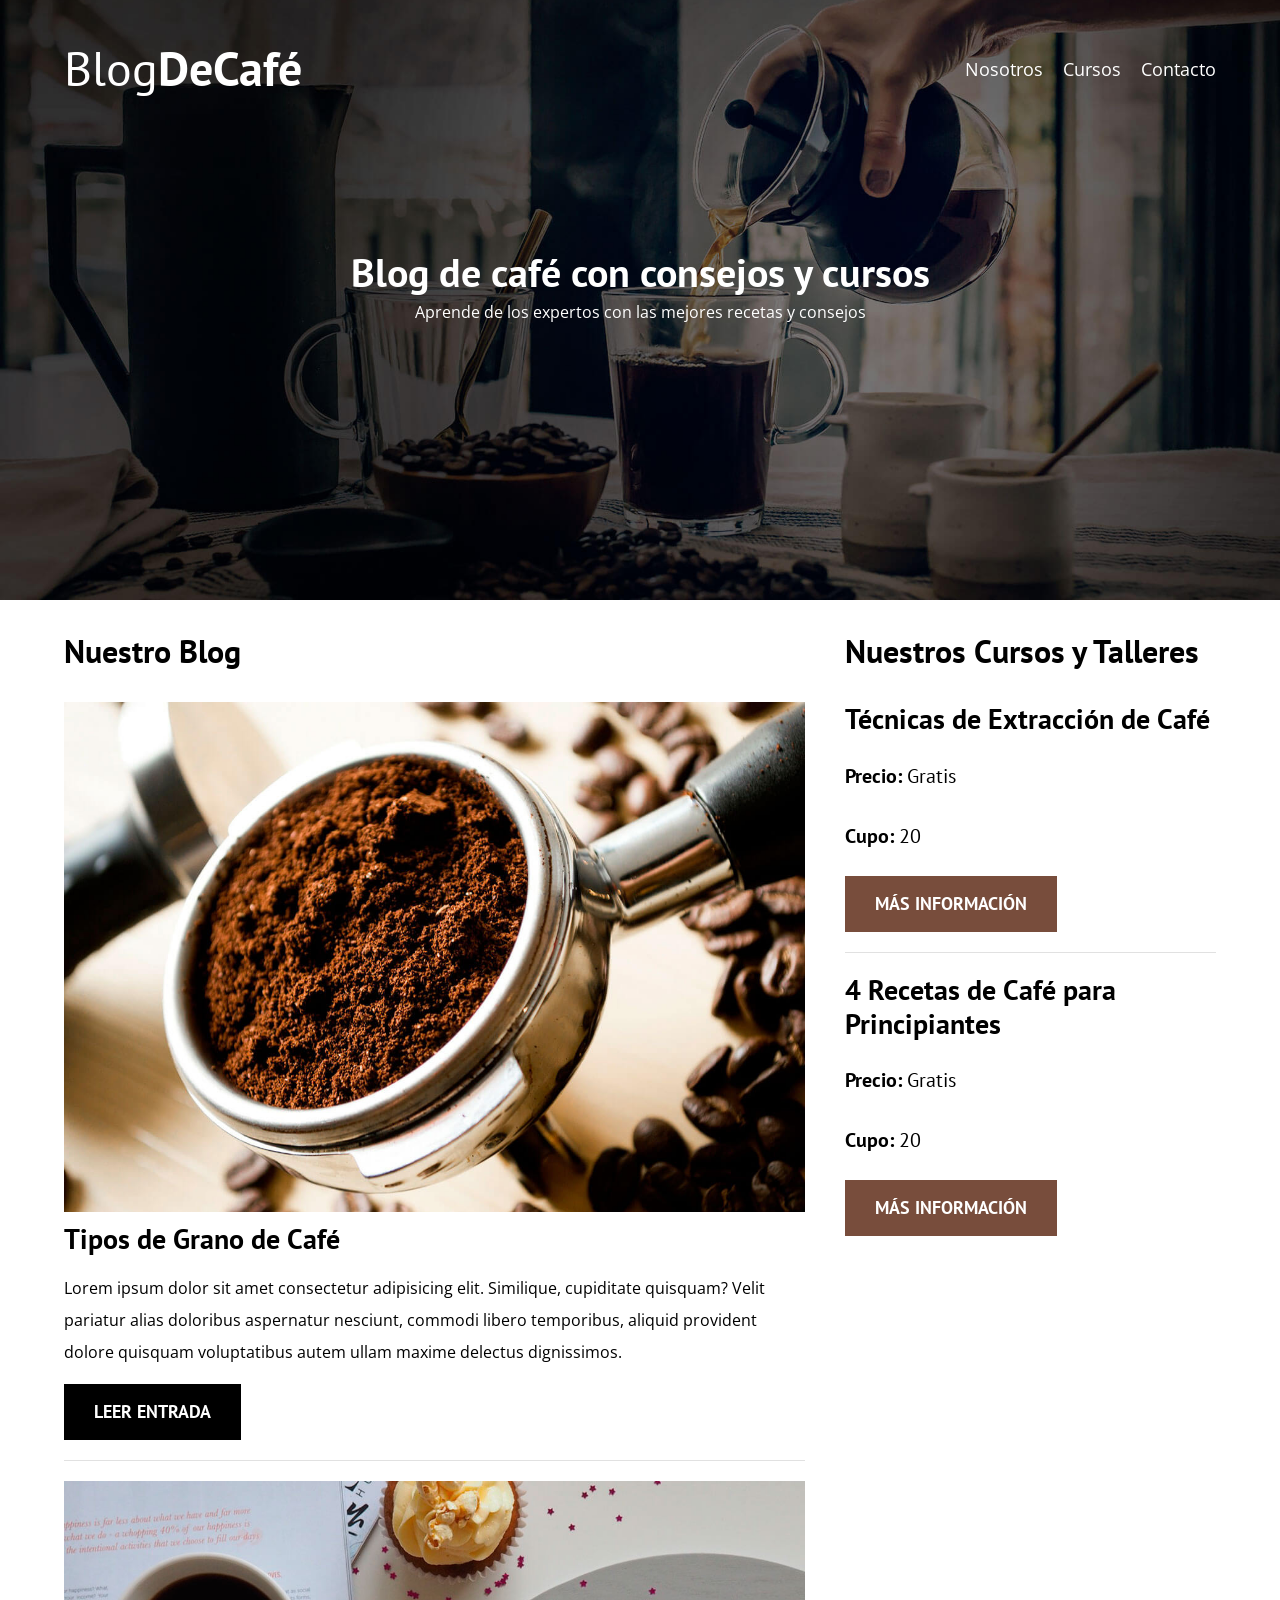
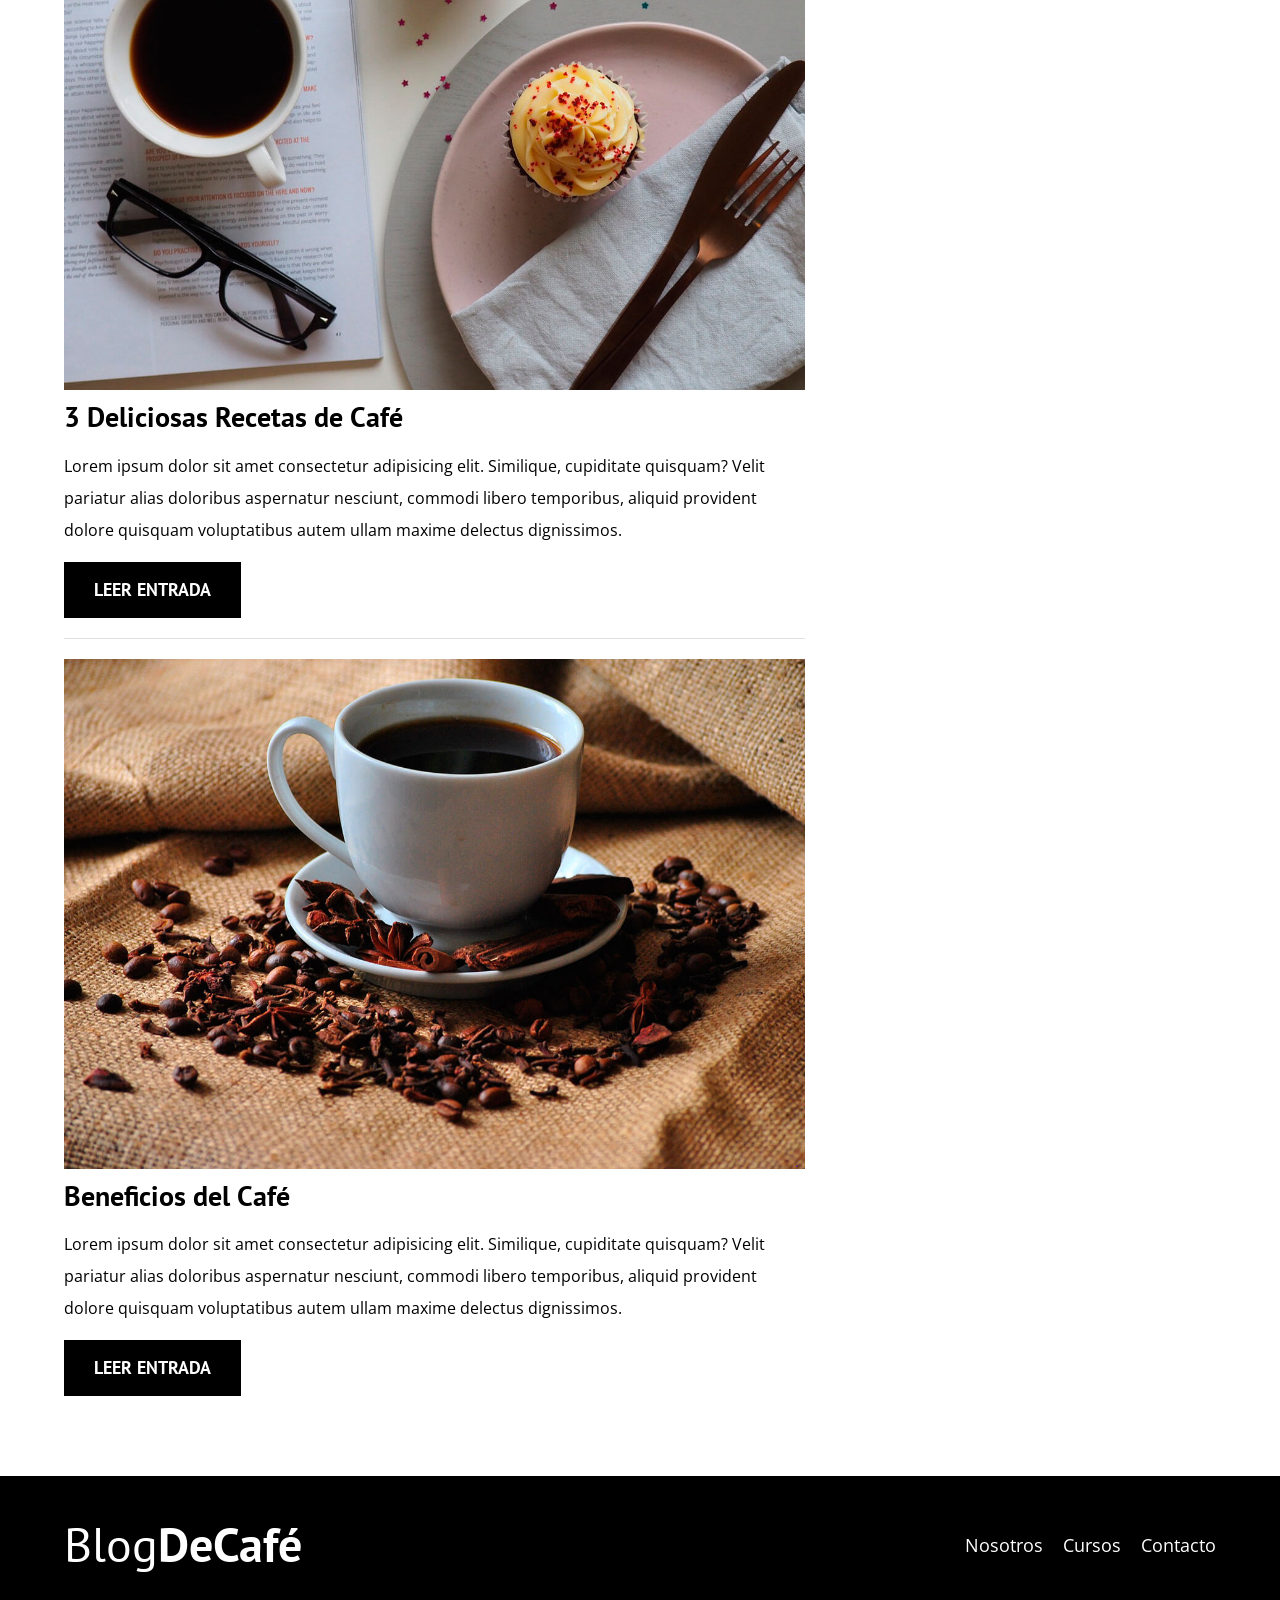
==== index.html @ 3a99da16 "primerCommit" ====
<!doctype html>
<html lang="es">
  <head>
    <meta charset="UTF-8" />
    <meta name="viewport" content="width=device-width, initial-scale=1.0" />
    <title>Blog de Café</title>
    <link rel="stylesheet" href="css/normalize.css" />
    <link rel="preconnect" href="https://fonts.googleapis.com" />
    <link rel="preconnect" href="https://fonts.gstatic.com" crossorigin />
    <link
      href="https://fonts.googleapis.com/css2?family=Open+Sans&family=PT+Sans:wght@400;700&display=swap"
      rel="stylesheet"
    />
    <link rel="stylesheet" href="css/style.css" />
  </head>
  <body>
    <header class="header">
      <div class="contenedor">
        <div class="barra">
          <a href="index.html" class="logo">
            <h1 class="logo__nombre no-margin centrar-texto">Blog<span class="logo__bold">DeCafé</span></h1>
          </a>
          <nav class="navegacion">
            <a href="nosotros.html" class="navegacion__enlace">Nosotros</a>
            <a href="cursos.html" class="navegacion__enlace">Cursos</a>
            <a href="contacto.html" class="navegacion__enlace">Contacto</a>
          </nav>
        </div>
      </div>
      <div class="header__texto">
        <h2 class="no-margin">Blog de café con consejos y cursos</h2>
        <p class="no-margin">Aprende de los expertos con las mejores recetas y consejos</p>
      </div>
    </header>
    <div class="contenedor contenido-principal">
      <main class="blog">
        <h3>Nuestro Blog</h3>
        <article class="entrada">
          <div class="entrada__imagen">
            <img src="img/blog1.jpg" alt="imagen blog" />
          </div>
          <div class="entrada__contenido">
            <h4 class="no-margin">Tipos de Grano de Café</h4>
            <p>
              Lorem ipsum dolor sit amet consectetur adipisicing elit. Similique, cupiditate quisquam? Velit pariatur
              alias doloribus aspernatur nesciunt, commodi libero temporibus, aliquid provident dolore quisquam
              voluptatibus autem ullam maxime delectus dignissimos.
            </p>
            <a href="entrada.html" class="boton boton--primario">Leer Entrada</a>
          </div>
        </article>
        <!--1ra entrada-->
        <article class="entrada">
          <div class="entrada__imagen">
            <img src="img/blog2.jpg" alt="imagen blog" />
          </div>
          <div class="entrada__contenido">
            <h4 class="no-margin">3 Deliciosas Recetas de Café</h4>
            <p>
              Lorem ipsum dolor sit amet consectetur adipisicing elit. Similique, cupiditate quisquam? Velit pariatur
              alias doloribus aspernatur nesciunt, commodi libero temporibus, aliquid provident dolore quisquam
              voluptatibus autem ullam maxime delectus dignissimos.
            </p>
            <a href="entrada.html" class="boton boton--primario">Leer Entrada</a>
          </div>
        </article>
        <!--2da entrada-->
        <article class="entrada">
          <div class="entrada__imagen">
            <img src="img/blog3.jpg" alt="imagen blog" />
          </div>
          <div class="entrada__contenido">
            <h4 class="no-margin">Beneficios del Café</h4>
            <p>
              Lorem ipsum dolor sit amet consectetur adipisicing elit. Similique, cupiditate quisquam? Velit pariatur
              alias doloribus aspernatur nesciunt, commodi libero temporibus, aliquid provident dolore quisquam
              voluptatibus autem ullam maxime delectus dignissimos.
            </p>
            <a href="entrada.html" class="boton boton--primario">Leer Entrada</a>
          </div>
        </article>
        <!--3ra entrada-->
      </main>
      <aside class="sidebar">
        <h3>Nuestros Cursos y Talleres</h3>
        <ul class="cursos no-padding">
          <li class="widget-curso">
            <h4 class="no-margin">Técnicas de Extracción de Café</h4>
            <p class="widget-curso__label">
              Precio:
              <span class="widget-curso__info">Gratis</span>
            </p>
            <p class="widget-curso__label">
              Cupo:
              <span class="widget-curso__info">20</span>
            </p>
            <a href="entrada.html" class="boton boton--secundario">Más Información</a>
          </li>
          <li class="widget-curso">
            <h4 class="no-margin">4 Recetas de Café para Principiantes</h4>
            <p class="widget-curso__label">
              Precio:
              <span class="widget-curso__info">Gratis</span>
            </p>
            <p class="widget-curso__label">
              Cupo:
              <span class="widget-curso__info">20</span>
            </p>
            <a href="entrada.html" class="boton boton--secundario">Más Información</a>
          </li>
        </ul>
      </aside>
    </div>
    <footer class="footer">
      <div class="contenedor">
        <div class="barra">
          <a href="index.html" class="logo">
            <h1 class="logo__nombre no-margin centrar-texto">Blog<span class="logo__bold">DeCafé</span></h1>
          </a>
          <nav class="navegacion">
            <a href="nosotros.html" class="navegacion__enlace">Nosotros</a>
            <a href="cursos.html" class="navegacion__enlace">Cursos</a>
            <a href="contacto.html" class="navegacion__enlace">Contacto</a>
          </nav>
        </div>
      </div>
    </footer>
  </body>
</html>
---- css/style.css ----
:root {
  --fuenteHeading: "PT Sans", sans-serif;
  --fuenteParrafos: "Open Sans", sans-serif;

  --primario: #784d3c;
  --gris: #e1e1e1;
  --blanco: #fff;
  --negro: #000;
}
html {
  box-sizing: border-box;
  font-size: 62.5%; /* 1 rem = 10px */
}
*,
*:before,
*:after {
  box-sizing: inherit;
}
body {
  font-family: var(--fuenteParrafos);
  font-size: 1.6rem;
  line-height: 2;
}

/* Globales (Lo que se usa mas de una vez va en Globales) */
.contenedor {
  width: min(90%, 120rem);
  margin: 0 auto;
}
a {
  text-decoration: none;
}
h1,
h2,
h3,
h4 {
  font-family: var(--fuenteHeading);
  line-height: 1.2;
}
h1 {
  font-size: 4.8rem;
}
h2 {
  font-size: 4rem;
}
h3 {
  font-size: 3.2rem;
}
h4 {
  font-size: 2.8rem;
}
img {
  max-width: 100%;
}

/* Utilidades */
.no-margin {
  margin: 0;
}
.no-padding {
  padding: 0;
}
.centrar-texto {
  text-align: center;
}

/* Header */
.header {
  background-image: url(../img/banner.jpg);
  height: 60rem;
  background-size: cover;
  background-repeat: no-repeat;
  background-position: center center;
}
.header__texto {
  text-align: center;
  color: var(--blanco);
  margin-top: 5rem;
}
@media (min-width: 768px) {
  .header__texto {
    margin-top: 15rem;
  }
}
.barra {
  padding-top: 4rem;
}
@media (min-width: 768px) {
  .barra {
    display: flex;
    justify-content: space-between;
    align-items: center;
  }
}
.logo {
  color: var(--blanco);
}
.logo__nombre {
  font-weight: 400;
}
.logo__bold {
  font-weight: 700;
}
@media (min-width: 768px) {
  .navegacion {
    display: flex;
    gap: 2rem;
  }
}
.navegacion__enlace {
  display: block;
  text-align: center;
  font-size: 1.8rem;
  color: var(--blanco);
}
@media (min-width: 768px) {
  .contenido-principal {
    display: grid;
    grid-template-columns: 2fr 1fr;
    column-gap: 4rem;
  }
}
.entrada {
  border-bottom: 1px solid var(--gris);
  margin-bottom: 2rem;
}
.entrada:last-of-type {
  border: none;
}
.boton {
  display: block;
  font-family: var(--fuenteHeading);
  color: var(--blanco);
  text-align: center;
  padding: 1rem 3rem;
  font-size: 1.8rem;
  text-transform: uppercase;
  font-weight: 700;
  margin-bottom: 2rem;
}
@media (min-width: 768px) {
  .boton {
    display: inline-block;
  }
}
.boton--primario {
  background-color: var(--negro);
}
.boton--secundario {
  background-color: var(--primario);
}
.cursos {
  list-style: none;
}
.widget-curso {
  border-bottom: 1px solid var(--gris);
  margin-bottom: 2rem;
}
.widget-curso:last-of-type {
  border-bottom: none;
}
.widget-curso__label {
  font-family: var(--fuenteHeading);
  font-weight: 700;
}
.widget-curso__info {
  font-weight: 400;
}
.widget-curso__label,
.widget-curso__info {
  font-size: 2rem;
}
.footer {
  background-color: var(--negro);
  padding-bottom: 3rem;
  margin-top: 4rem;
}

/* Sobre Nosotros */
@media (min-width: 768px) {
  .sobre-nosotros {
    display: grid;
    grid-template-columns: repeat(2, 1fr);
    gap: 2rem;
  }
}

/* Cursos */
.curso {
  padding: 3rem 0;
  border-bottom: 1px solid var(--gris);
}
@media (min-width: 768px) {
  .curso {
    display: grid;
    grid-template-columns: 1fr 2fr;
    gap: 2rem;
  }
}
.curso:last-of-type {
  border: none;
}
.curso__label {
  font-family: var(--fuenteHeading);
  font-weight: 700;
}
.curso__info {
  font-weight: 400;
}
.curso__label,
.curso__info {
  font-size: 2rem;
}
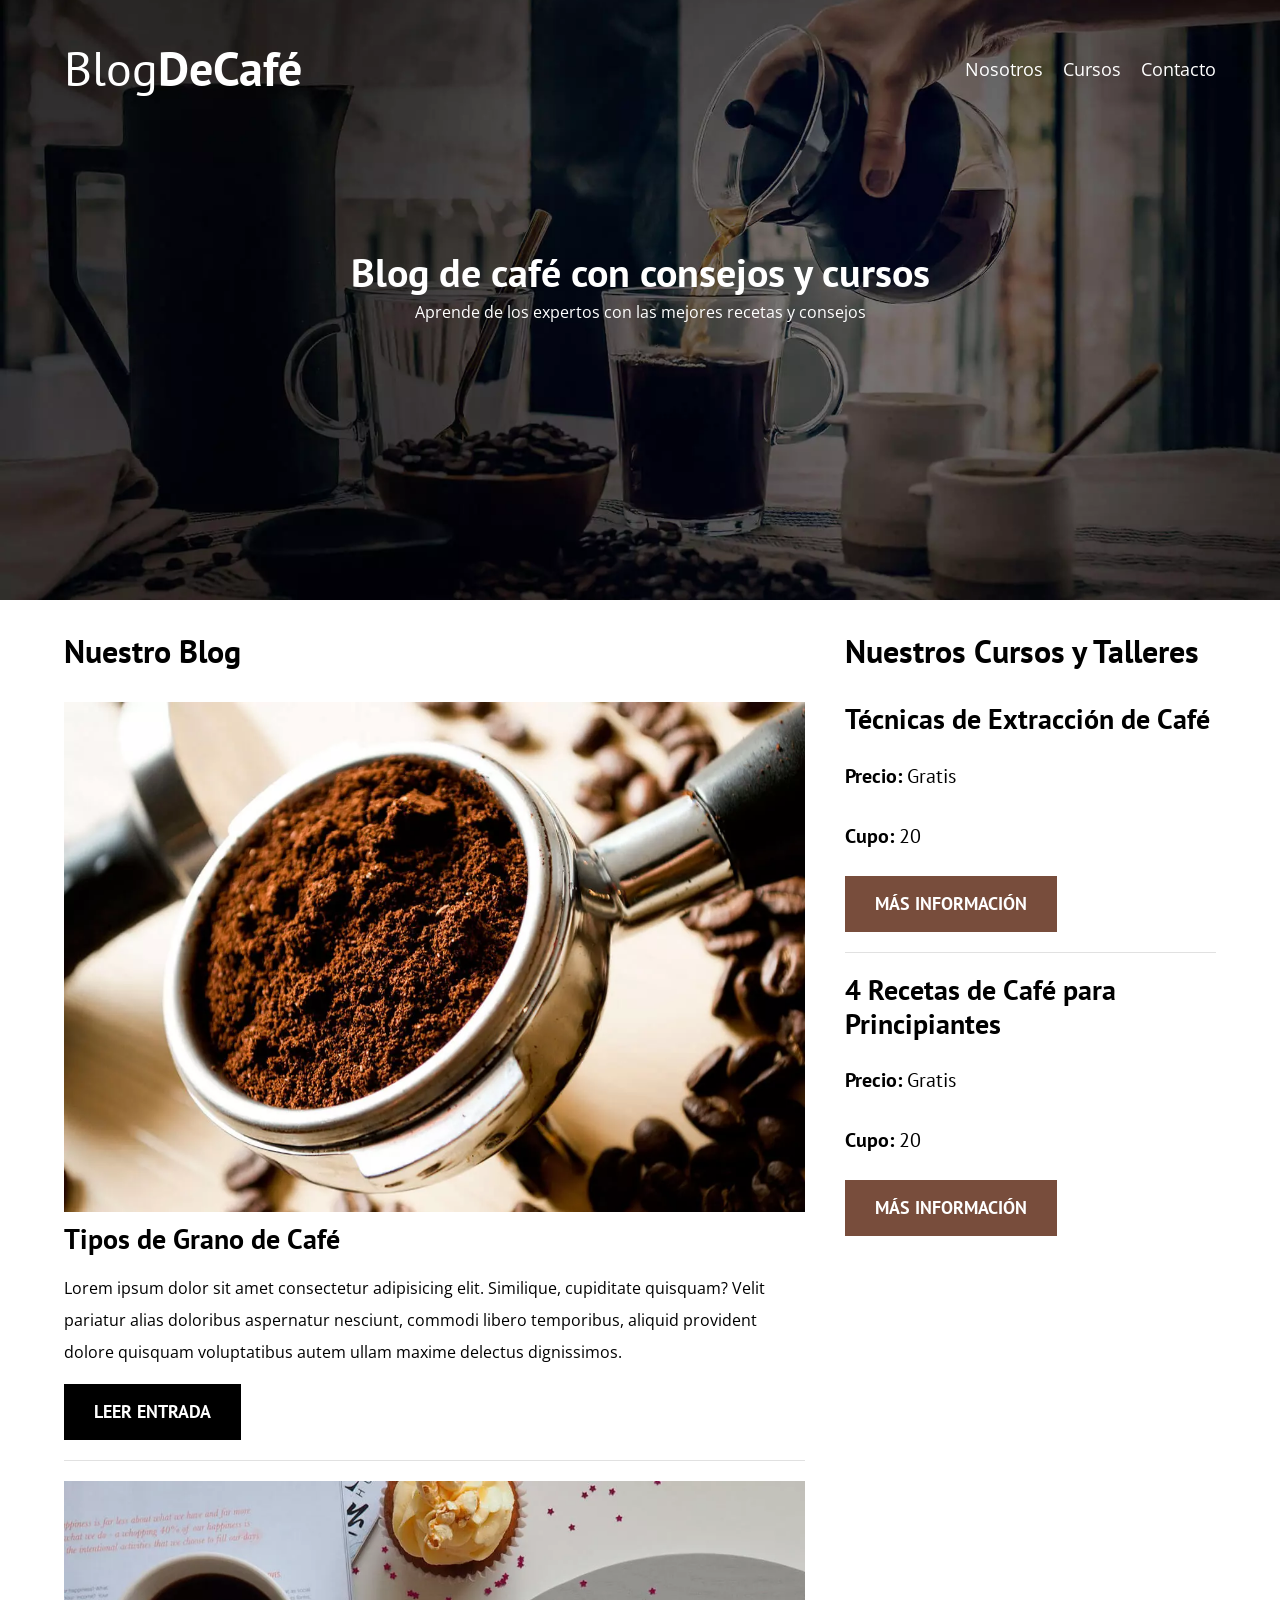
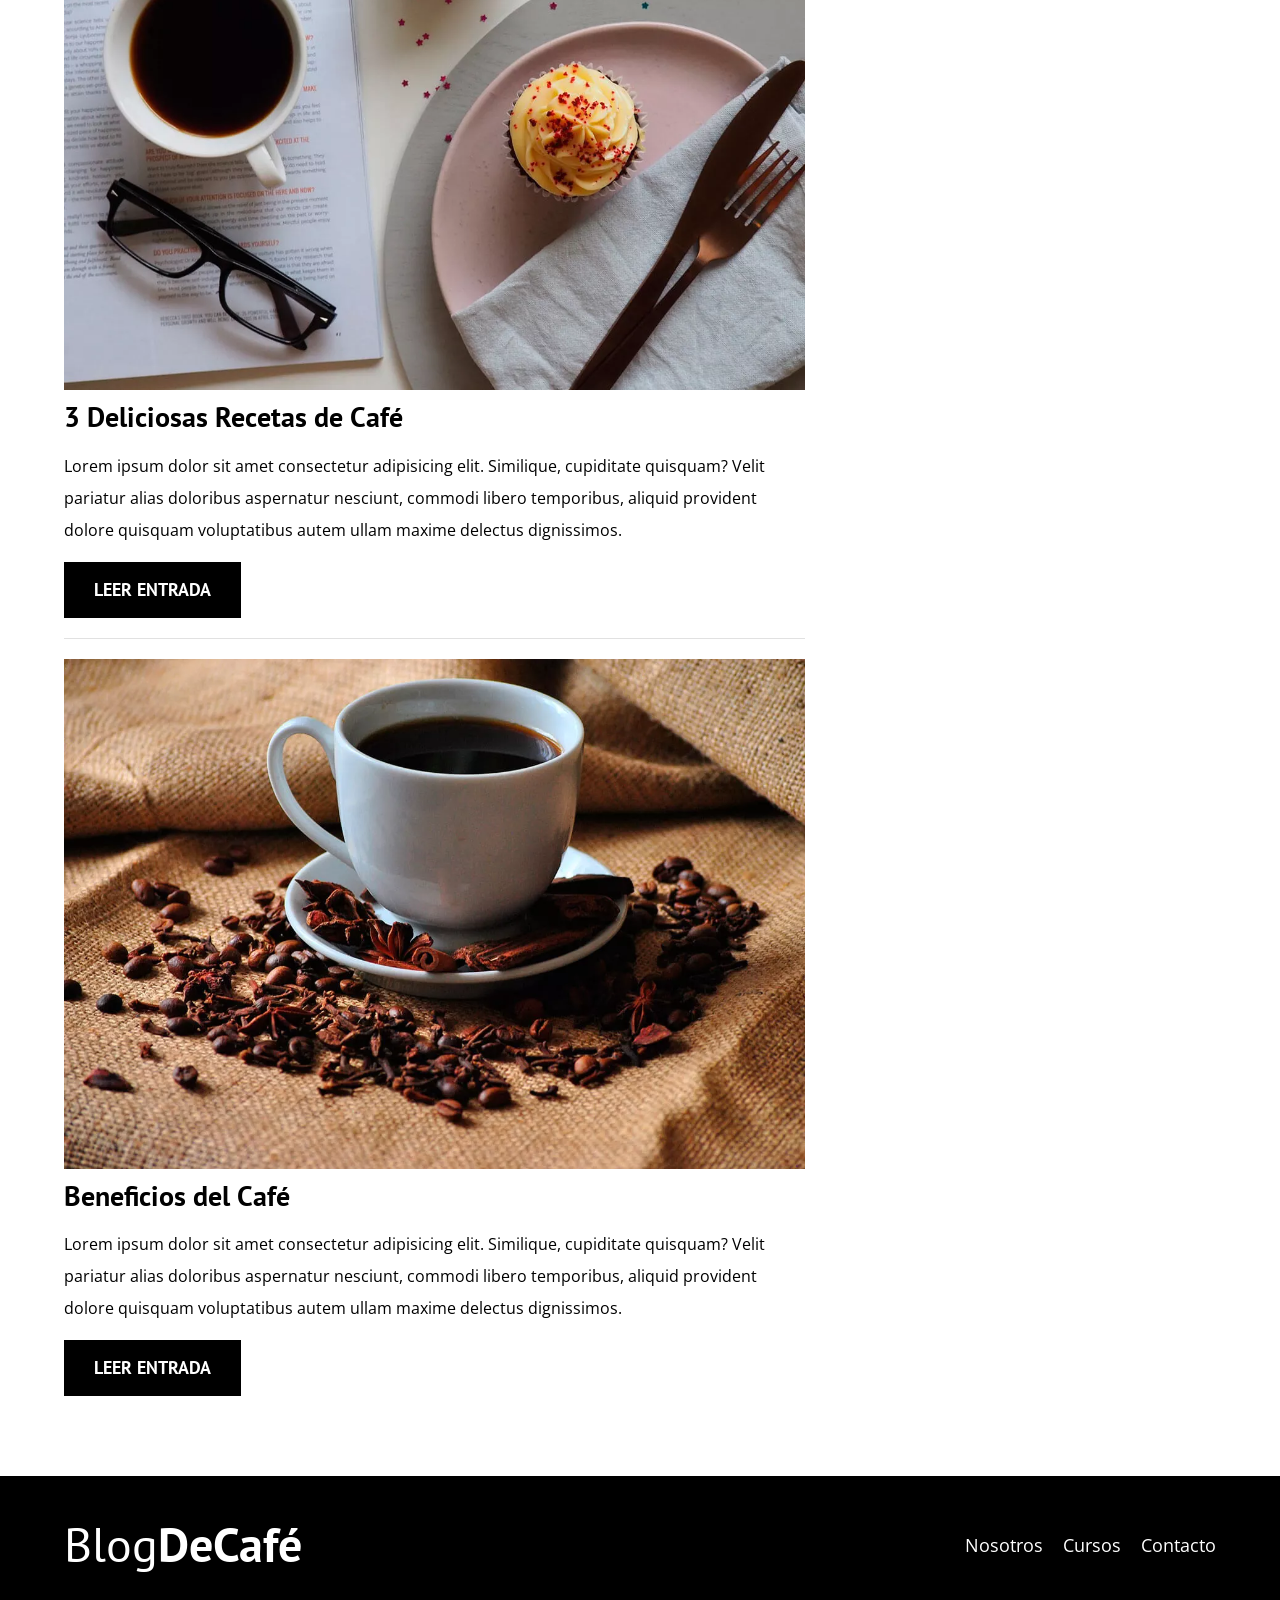
==== commit f2f3e179: "Modernizr-Webp" ====
--- a/index.html
+++ b/index.html
@@ -4,14 +4,30 @@
     <meta charset="UTF-8" />
     <meta name="viewport" content="width=device-width, initial-scale=1.0" />
     <title>Blog de Café</title>
+    <meta name="description" content="Blog de café con consejos y cursos" />
+    <!--Prefetch-->
+    <link rel="prefetch" href="nosotros.html" as="document" />
+    <!--Preload-->
+    <link rel="preload" href="css/normalize.css" as="style" />
     <link rel="stylesheet" href="css/normalize.css" />
+
     <link rel="preconnect" href="https://fonts.googleapis.com" />
     <link rel="preconnect" href="https://fonts.gstatic.com" crossorigin />
+    <link
+      rel="preload"
+      href="https://fonts.googleapis.com/css2?family=Open+Sans&family=PT+Sans:wght@400;700&display=swap"
+      crossorigin="crossorigin"
+      as="font"
+    />
     <link
       href="https://fonts.googleapis.com/css2?family=Open+Sans&family=PT+Sans:wght@400;700&display=swap"
       rel="stylesheet"
     />
+
+    <link rel="preload" href="css/style.css" as="style" />
     <link rel="stylesheet" href="css/style.css" />
+
+    <link rel="preload" href="img/blog1.jpg" as="image" />
   </head>
   <body>
     <header class="header">
@@ -37,7 +53,10 @@
         <h3>Nuestro Blog</h3>
         <article class="entrada">
           <div class="entrada__imagen">
-            <img src="img/blog1.jpg" alt="imagen blog" />
+            <picture>
+              <source loading="lazy" srcset="img/blog1.webp" type="image/webp" />
+              <img loading="lazy" src="img/blog1.jpg" alt="imagen blog" />
+            </picture>
           </div>
           <div class="entrada__contenido">
             <h4 class="no-margin">Tipos de Grano de Café</h4>
@@ -52,7 +71,10 @@
         <!--1ra entrada-->
         <article class="entrada">
           <div class="entrada__imagen">
-            <img src="img/blog2.jpg" alt="imagen blog" />
+            <picture>
+              <source loading="lazy" srcset="img/blog2.webp" type="image/webp" />
+              <img loading="lazy" src="img/blog2.jpg" alt="imagen blog" />
+            </picture>
           </div>
           <div class="entrada__contenido">
             <h4 class="no-margin">3 Deliciosas Recetas de Café</h4>
@@ -67,7 +89,10 @@
         <!--2da entrada-->
         <article class="entrada">
           <div class="entrada__imagen">
-            <img src="img/blog3.jpg" alt="imagen blog" />
+            <picture>
+              <source loading="lazy" srcset="img/blog3.webp" type="image/webp" />
+              <img loading="lazy" src="img/blog3.jpg" alt="imagen blog" />
+            </picture>
           </div>
           <div class="entrada__contenido">
             <h4 class="no-margin">Beneficios del Café</h4>
@@ -125,5 +150,6 @@
         </div>
       </div>
     </footer>
+    <script src="js/modernizr.js"></script>
   </body>
 </html>
--- a/css/style.css
+++ b/css/style.css
@@ -65,8 +65,13 @@
 }
 
 /* Header */
+.webp .header {
+  background-image: url(../img/banner.webp);
+}
+.no-webp .header {
+  background-image: url(../img/banner.jpg);
+}
 .header {
-  background-image: url(../img/banner.jpg);
   height: 60rem;
   background-size: cover;
   background-repeat: no-repeat;
@@ -137,11 +142,15 @@
   text-transform: uppercase;
   font-weight: 700;
   margin-bottom: 2rem;
+  border: none;
 }
 @media (min-width: 768px) {
   .boton {
     display: inline-block;
   }
+}
+.boton:hover {
+  cursor: pointer;
 }
 .boton--primario {
   background-color: var(--negro);
@@ -211,3 +220,33 @@
 .curso__info {
   font-size: 2rem;
 }
+
+/* Contacto */
+.contacto-bg {
+  background-image: url(../img/contacto.jpg);
+  height: 40rem;
+  background-size: cover;
+  background-repeat: no-repeat;
+}
+.formulario {
+  background-color: var(--blanco);
+  margin: -5rem auto 0 auto;
+  width: 95%;
+  padding: 5rem;
+}
+.campo {
+  display: flex;
+  margin-bottom: 2rem;
+  gap: 2rem;
+}
+.campo__label {
+  flex: 0 0 9rem;
+  text-align: right;
+}
+.campo__field {
+  flex: 1;
+  border: 1px solid var(--gris);
+}
+.campo__field--textarea {
+  height: 20rem;
+}
--- a/css/style.css
+++ b/css/style.css
@@ -65,8 +65,13 @@
 }
 
 /* Header */
+.webp .header {
+  background-image: url(../img/banner.webp);
+}
+.no-webp .header {
+  background-image: url(../img/banner.jpg);
+}
 .header {
-  background-image: url(../img/banner.jpg);
   height: 60rem;
   background-size: cover;
   background-repeat: no-repeat;
@@ -137,11 +142,15 @@
   text-transform: uppercase;
   font-weight: 700;
   margin-bottom: 2rem;
+  border: none;
 }
 @media (min-width: 768px) {
   .boton {
     display: inline-block;
   }
+}
+.boton:hover {
+  cursor: pointer;
 }
 .boton--primario {
   background-color: var(--negro);
@@ -211,3 +220,33 @@
 .curso__info {
   font-size: 2rem;
 }
+
+/* Contacto */
+.contacto-bg {
+  background-image: url(../img/contacto.jpg);
+  height: 40rem;
+  background-size: cover;
+  background-repeat: no-repeat;
+}
+.formulario {
+  background-color: var(--blanco);
+  margin: -5rem auto 0 auto;
+  width: 95%;
+  padding: 5rem;
+}
+.campo {
+  display: flex;
+  margin-bottom: 2rem;
+  gap: 2rem;
+}
+.campo__label {
+  flex: 0 0 9rem;
+  text-align: right;
+}
+.campo__field {
+  flex: 1;
+  border: 1px solid var(--gris);
+}
+.campo__field--textarea {
+  height: 20rem;
+}
